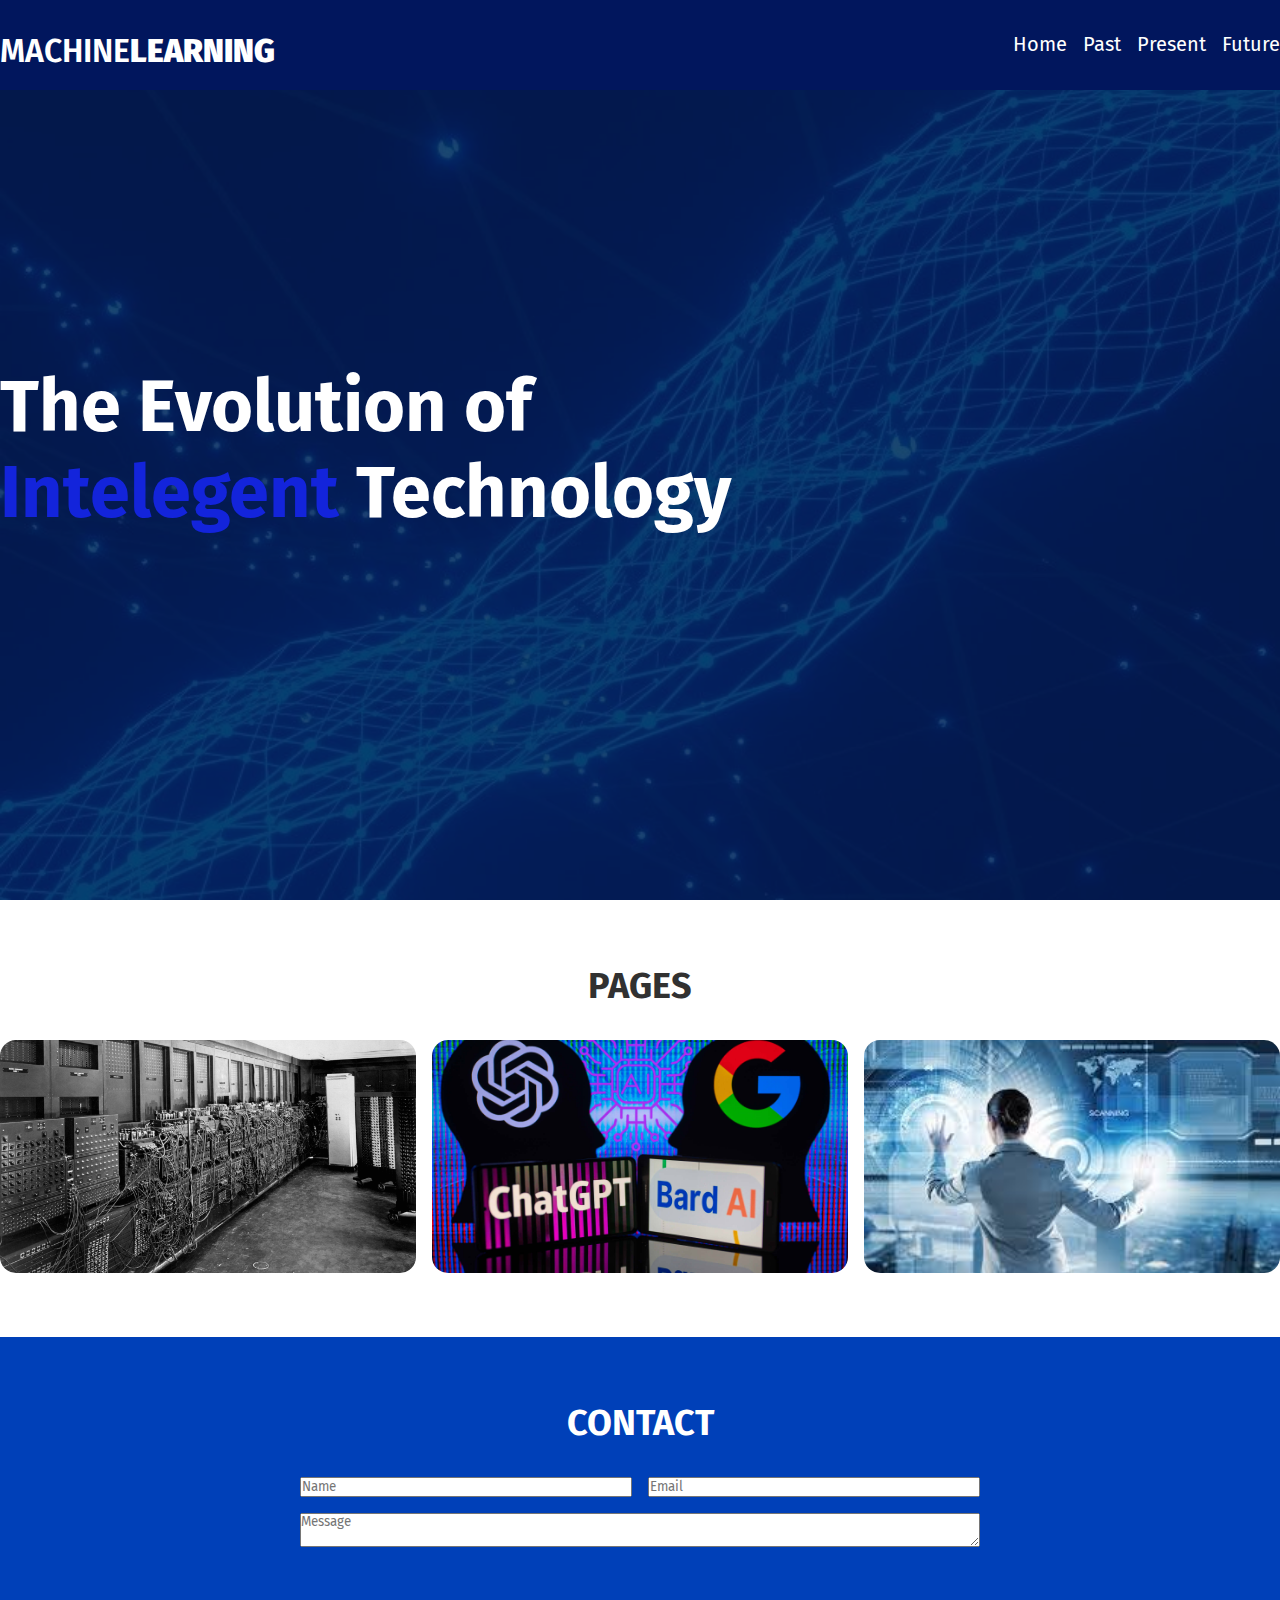
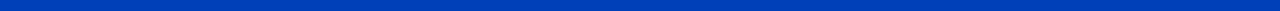
==== index.html @ e13e160f "testing this out" ====
<!DOCTYPE html>
<html lang="en">
<head>
    <meta charset="UTF-8">
    <meta name="viewport" content="width=device-width, initial-scale=1.0">
    <title>Machine Learning</title>

    <link rel="preconnect" href="https://fonts.googleapis.com">
    <link rel="preconnect" href="https://fonts.gstatic.com" crossorigin>
    <link href="https://fonts.googleapis.com/css2?family=Fira+Sans:ital,wght@0,400;0,600;0,700;0,900;1,400;1,600;1,700&display=swap" rel="stylesheet">

    <link rel="stylesheet" href="./Assets/css/main.css" >
    <link rel="icon" type="image/x-icon" href="/images/MLlogo.png">
</head>
<body>

 
   
    </div>

    <header>
        <div class="container">
            <h2><span>MACHINE</span>LEARNING</h2>
            <nav>
               
                    <a href="index.html">Home</a>
                    <a href="test.html">Past</a>
                    <a href="#">Present</a>
                    <a href="#">Future</a>
                
            </nav>
        </div>
    </header>

    <main>
        <section class="banner">
            <div class="container">

                
                <h1>
                    The Evolution of <br class="hide-mob" />
                    <span>Intelegent</span> Technology
                
                </h1>
                
                
            </div>
        </section>

  
    


        <section class="projects" id="projects">
            <div class="container">
                <h2>Pages</h2>

                    <div class="projects-grid">

                        <div class="project">
                            <div class="content">
                                <h3>Past</h3>
                                <p>Lorem, ipsum dolor sit amet consectetur adipisicing elit. Qui nulla consequuntur itaque labore facilis fugit neque fugiat fuga veritatis odit.</p>
                                <a href="test.html" class="button">Learn more</a>
                            </div>
                        </div>

                        <div class="project">
                            <div class="content">
                                <h3>Present</h3>
                                <p>Lorem, ipsum dolor sit amet consectetur adipisicing elit. Qui nulla consequuntur itaque labore facilis fugit neque fugiat fuga veritatis odit.</p>
                                <a href="#" class="button">Learn more</a>
                            </div>
                        </div>
            
                       

                        <div class="project">
                            <div class="content">
                                <h3>Future</h3>
                                <p>Lorem, ipsum dolor sit amet consectetur adipisicing elit. Qui nulla consequuntur itaque labore facilis fugit neque fugiat fuga veritatis odit.</p>
                                <a href="#" class="button">Learn more</a>
                            </div>
                        </div>

                    </div>
                
            </div>
        </section>

        <section class="contact" id="contact">
            <div class="container">
                <h2>Contact</h2>

                <form>
                    <div class="form-grid">
                        
                            <input type="text" name="name" id="name" placeholder="Name" class="from-element">
                            <input type="email" name="email" id="email" placeholder="Email" class="from-element">
                            <textarea name="message" id="message" placeholder="Message" class="form-area"></textarea>
                        
                    </div>
                </form>
            </div>
        </section>

    </main>
    
</body>
</html>
---- Assets/css/main.css ----
*{margin:0;padding:0;box-sizing:boarder-box;font-family:"Fira Sans",sans-serif}body{background-color:#fff}.container{width:100%;max-width:1600px;margin:0 auto;padding-left:128;padding-right:128;width:100%}section h2{text-align:center;margin-bottom:32px;text-transform:uppercase;color:#313131;font-size:36px}.button{display:inline-block;color:#fff;background-color:#0064cf;padding:12px 16px;border-radius:8px;text-decoration:none;text-transform:uppercase;font-weight:700}header{color:#fff;position:fixed;top:0;left:0;right:0;z-index:99;background-color:#01165d}header .container{padding-top:32px;padding-bottom:20px;display:flex;justify-content:space-between;max-width:1600px;margin:0 auto;padding-left:128;padding-right:128}header .container h2{color:inherit;text-transform:uppercase;font-size:32px;font-weight:900}header .container h2 span{font-weight:600}header .container nav{display:grid;grid-gap:16px;grid-template-columns:repeat(4, auto)}header .container nav a{color:inherit;font-size:20px;text-decoration:none}main section.banner{min-height:100vh;display:flex;align-items:center;background-image:url("/images/machineLearningHomepage.webp");background-position:top left;background-size:cover}main section.banner:after{content:"";display:block;position:absolute;top:0;left:0;right:0;bottom:0;z-index:0;background-color:#041c4d;opacity:.8}main section.banner .container{position:relative;z-index:1}main section.banner .container h1{font-size:72px;color:#fff}main section.banner .container h1 span{color:#1324db}main section.banner .container h3{font-size:36px;font-weight:400;margin-bottom:32px;color:#fff}main .projects{padding-top:64px;padding-bottom:64px}main .projects .projects-grid{display:grid;grid-template-columns:repeat(3, 1fr);grid-gap:16px}main .projects .projects-grid .project{background-image:url("/images/eniac.png");border-radius:16px;overflow:hidden;background-size:cover;background-position:center}main .projects .projects-grid .project:nth-child(2){background-image:url("/images/presentML.jpeg")}main .projects .projects-grid .project:nth-child(3){background-image:url("/images/futureComputers.jpg")}main .projects .projects-grid .project .content{opacity:0;color:#fff;padding:16px;background-color:rgba(126,0,0,.8);transition:.4s}main .projects .projects-grid .project .content h3{font-size:32px;margin-bottom:16px}main .projects .projects-grid .project .content p{font-size:18px;margin-bottom:16px}main .projects .projects-grid .project:hover .content{opacity:1}main .projects .center{text-align:center}main .contact{background-color:#0040b8}main .contact .container{padding-top:64PX;padding-bottom:64PX}main .contact .container h2{color:#fff}main .contact .container form{display:block;margin:0 auto;max-width:680px}main .contact .container form .form-grid{display:grid;grid-gap:16px;grid-template-columns:repeat(2, 1fr)}main .contact .container form .form-grid .form-area{grid-column:span 2}/*# sourceMappingURL=main.css.map */
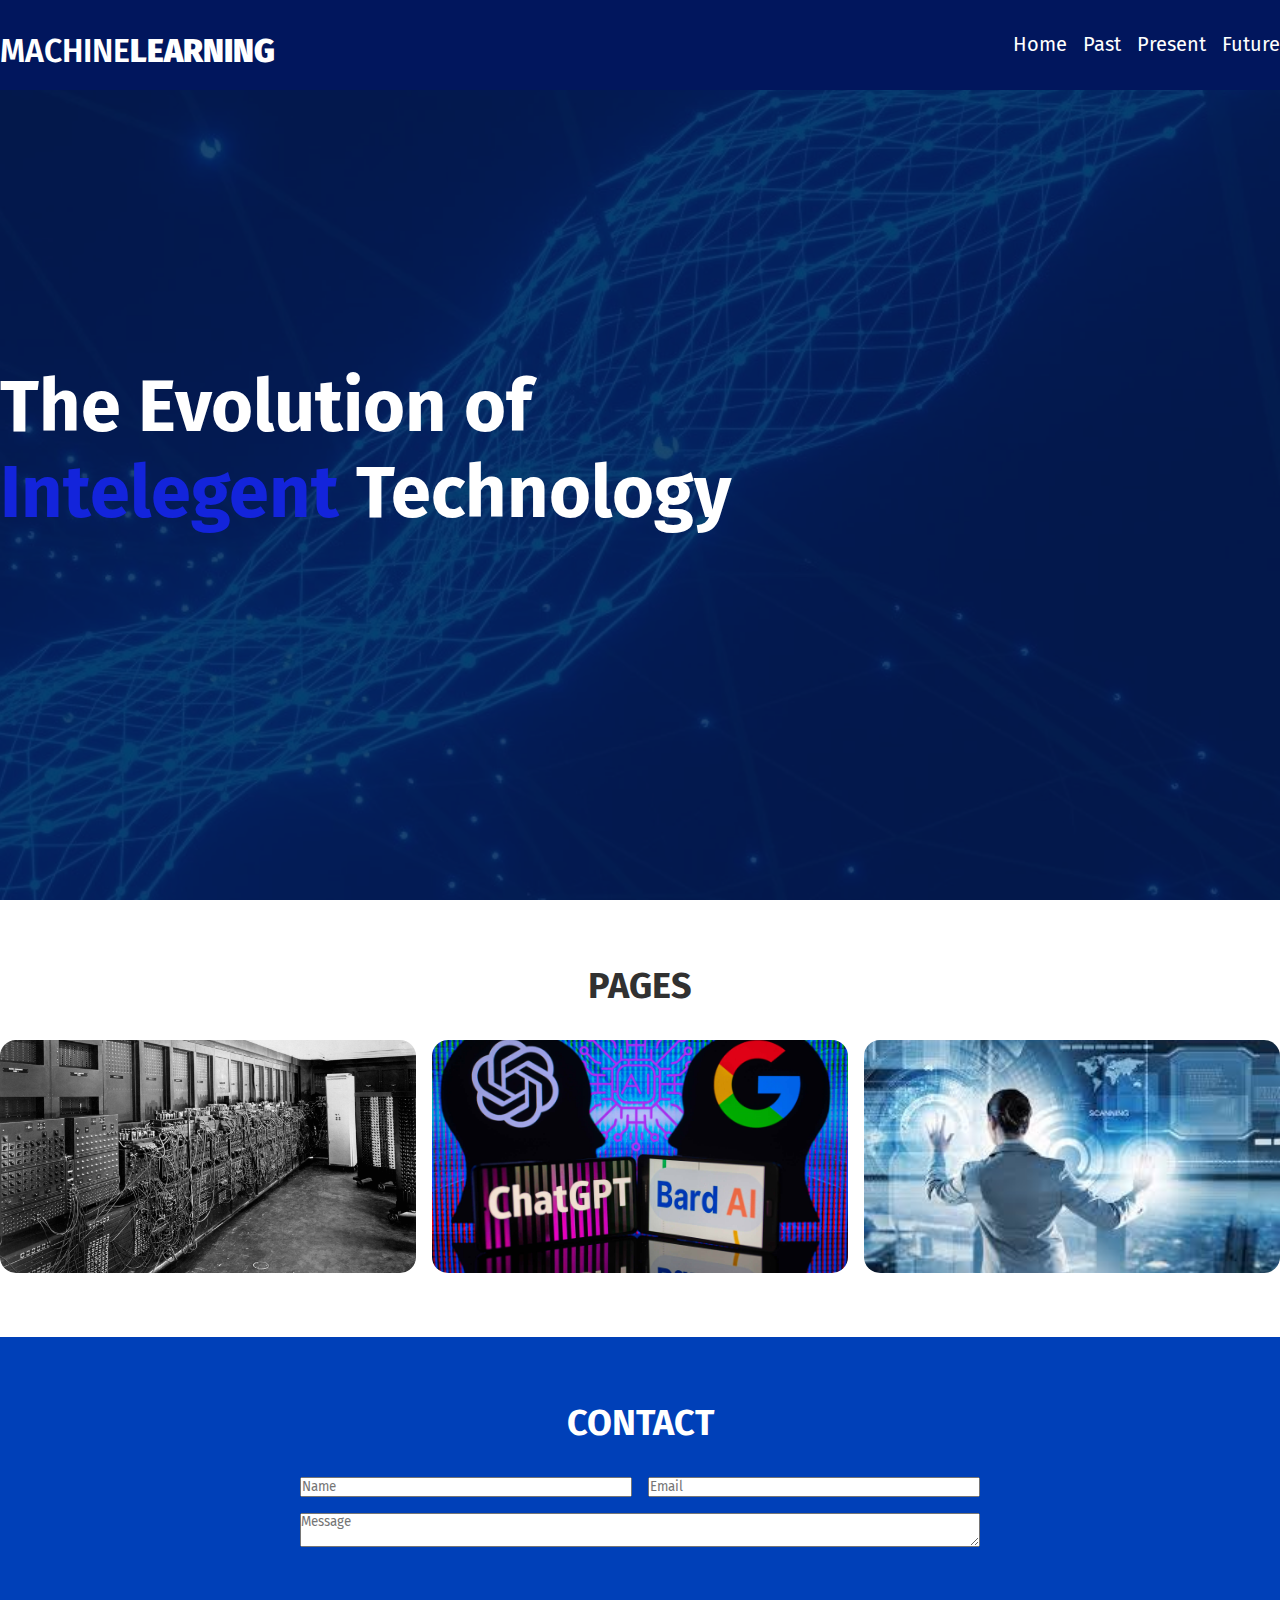
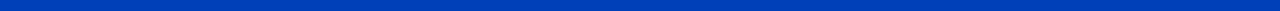
==== commit be21492a: "banner and footer have been added" ====
--- a/index.html
+++ b/index.html
@@ -73,7 +73,7 @@
                             </div>
                         </div>
             
-                       
+                    
 
                         <div class="project">
                             <div class="content">
--- a/Assets/css/main.css
+++ b/Assets/css/main.css
@@ -1 +1 @@
-*{margin:0;padding:0;box-sizing:boarder-box;font-family:"Fira Sans",sans-serif}body{background-color:#fff}.container{width:100%;max-width:1600px;margin:0 auto;padding-left:128;padding-right:128;width:100%}section h2{text-align:center;margin-bottom:32px;text-transform:uppercase;color:#313131;font-size:36px}.button{display:inline-block;color:#fff;background-color:#0064cf;padding:12px 16px;border-radius:8px;text-decoration:none;text-transform:uppercase;font-weight:700}header{color:#fff;position:fixed;top:0;left:0;right:0;z-index:99;background-color:#01165d}header .container{padding-top:32px;padding-bottom:20px;display:flex;justify-content:space-between;max-width:1600px;margin:0 auto;padding-left:128;padding-right:128}header .container h2{color:inherit;text-transform:uppercase;font-size:32px;font-weight:900}header .container h2 span{font-weight:600}header .container nav{display:grid;grid-gap:16px;grid-template-columns:repeat(4, auto)}header .container nav a{color:inherit;font-size:20px;text-decoration:none}main section.banner{min-height:100vh;display:flex;align-items:center;background-image:url("/images/machineLearningHomepage.webp");background-position:top left;background-size:cover}main section.banner:after{content:"";display:block;position:absolute;top:0;left:0;right:0;bottom:0;z-index:0;background-color:#041c4d;opacity:.8}main section.banner .container{position:relative;z-index:1}main section.banner .container h1{font-size:72px;color:#fff}main section.banner .container h1 span{color:#1324db}main section.banner .container h3{font-size:36px;font-weight:400;margin-bottom:32px;color:#fff}main .projects{padding-top:64px;padding-bottom:64px}main .projects .projects-grid{display:grid;grid-template-columns:repeat(3, 1fr);grid-gap:16px}main .projects .projects-grid .project{background-image:url("/images/eniac.png");border-radius:16px;overflow:hidden;background-size:cover;background-position:center}main .projects .projects-grid .project:nth-child(2){background-image:url("/images/presentML.jpeg")}main .projects .projects-grid .project:nth-child(3){background-image:url("/images/futureComputers.jpg")}main .projects .projects-grid .project .content{opacity:0;color:#fff;padding:16px;background-color:rgba(126,0,0,.8);transition:.4s}main .projects .projects-grid .project .content h3{font-size:32px;margin-bottom:16px}main .projects .projects-grid .project .content p{font-size:18px;margin-bottom:16px}main .projects .projects-grid .project:hover .content{opacity:1}main .projects .center{text-align:center}main .contact{background-color:#0040b8}main .contact .container{padding-top:64PX;padding-bottom:64PX}main .contact .container h2{color:#fff}main .contact .container form{display:block;margin:0 auto;max-width:680px}main .contact .container form .form-grid{display:grid;grid-gap:16px;grid-template-columns:repeat(2, 1fr)}main .contact .container form .form-grid .form-area{grid-column:span 2}/*# sourceMappingURL=main.css.map */+*{margin:0;padding:0;box-sizing:boarder-box;font-family:"Fira Sans",sans-serif}body{background-color:#fff}.container{width:100%;max-width:1600px;margin:0 auto;padding-left:128;padding-right:128;width:100%}section h2{text-align:center;margin-bottom:32px;text-transform:uppercase;color:#313131;font-size:36px}.button{display:inline-block;color:#fff;background-color:#0064cf;padding:12px 16px;border-radius:8px;text-decoration:none;text-transform:uppercase;font-weight:700}header{color:#fff;position:fixed;top:0;left:0;right:0;z-index:99;background-color:#01165d}header .container{padding-top:32px;padding-bottom:20px;display:flex;justify-content:space-between;max-width:1600px;margin:0 auto;padding-left:128;padding-right:128}header .container h2{color:inherit;text-transform:uppercase;font-size:32px;font-weight:900}header .container h2 span{font-weight:600}header .container nav{display:grid;grid-gap:16px;grid-template-columns:repeat(4, auto)}header .container nav a{color:inherit;font-size:20px;text-decoration:none}main section.banner{min-height:100vh;display:flex;align-items:center;background-image:url("/images/machineLearningHomepage.webp");background-position:top right;background-size:cover}main section.banner:after{content:"";display:block;position:absolute;top:0;left:0;right:0;bottom:0;z-index:0;background-color:#041c4d;opacity:.8}main section.banner .container{position:relative;z-index:1}main section.banner .container h1{font-size:72px;color:#fff}main section.banner .container h1 span{color:#1324db}main section.banner .container h3{font-size:36px;font-weight:400;margin-bottom:32px;color:#fff}main .projects{padding-top:64px;padding-bottom:64px}main .projects .projects-grid{display:grid;grid-template-columns:repeat(3, 1fr);grid-gap:16px}main .projects .projects-grid .project{background-image:url("/images/eniac.png");border-radius:16px;overflow:hidden;background-size:cover;background-position:center}main .projects .projects-grid .project:nth-child(2){background-image:url("/images/presentML.jpeg")}main .projects .projects-grid .project:nth-child(3){background-image:url("/images/futureComputers.jpg")}main .projects .projects-grid .project .content{opacity:0;color:#fff;padding:16px;background-color:rgba(126,0,0,.8);transition:.4s}main .projects .projects-grid .project .content h3{font-size:32px;margin-bottom:16px}main .projects .projects-grid .project .content p{font-size:18px;margin-bottom:16px}main .projects .projects-grid .project:hover .content{opacity:1}main .projects .center{text-align:center}main .contact{background-color:#0040b8}main .contact .container{padding-top:64PX;padding-bottom:64PX}main .contact .container h2{color:#fff}main .contact .container form{display:block;margin:0 auto;max-width:680px}main .contact .container form .form-grid{display:grid;grid-gap:16px;grid-template-columns:repeat(2, 1fr)}main .contact .container form .form-grid .form-area{grid-column:span 2}/*# sourceMappingURL=main.css.map */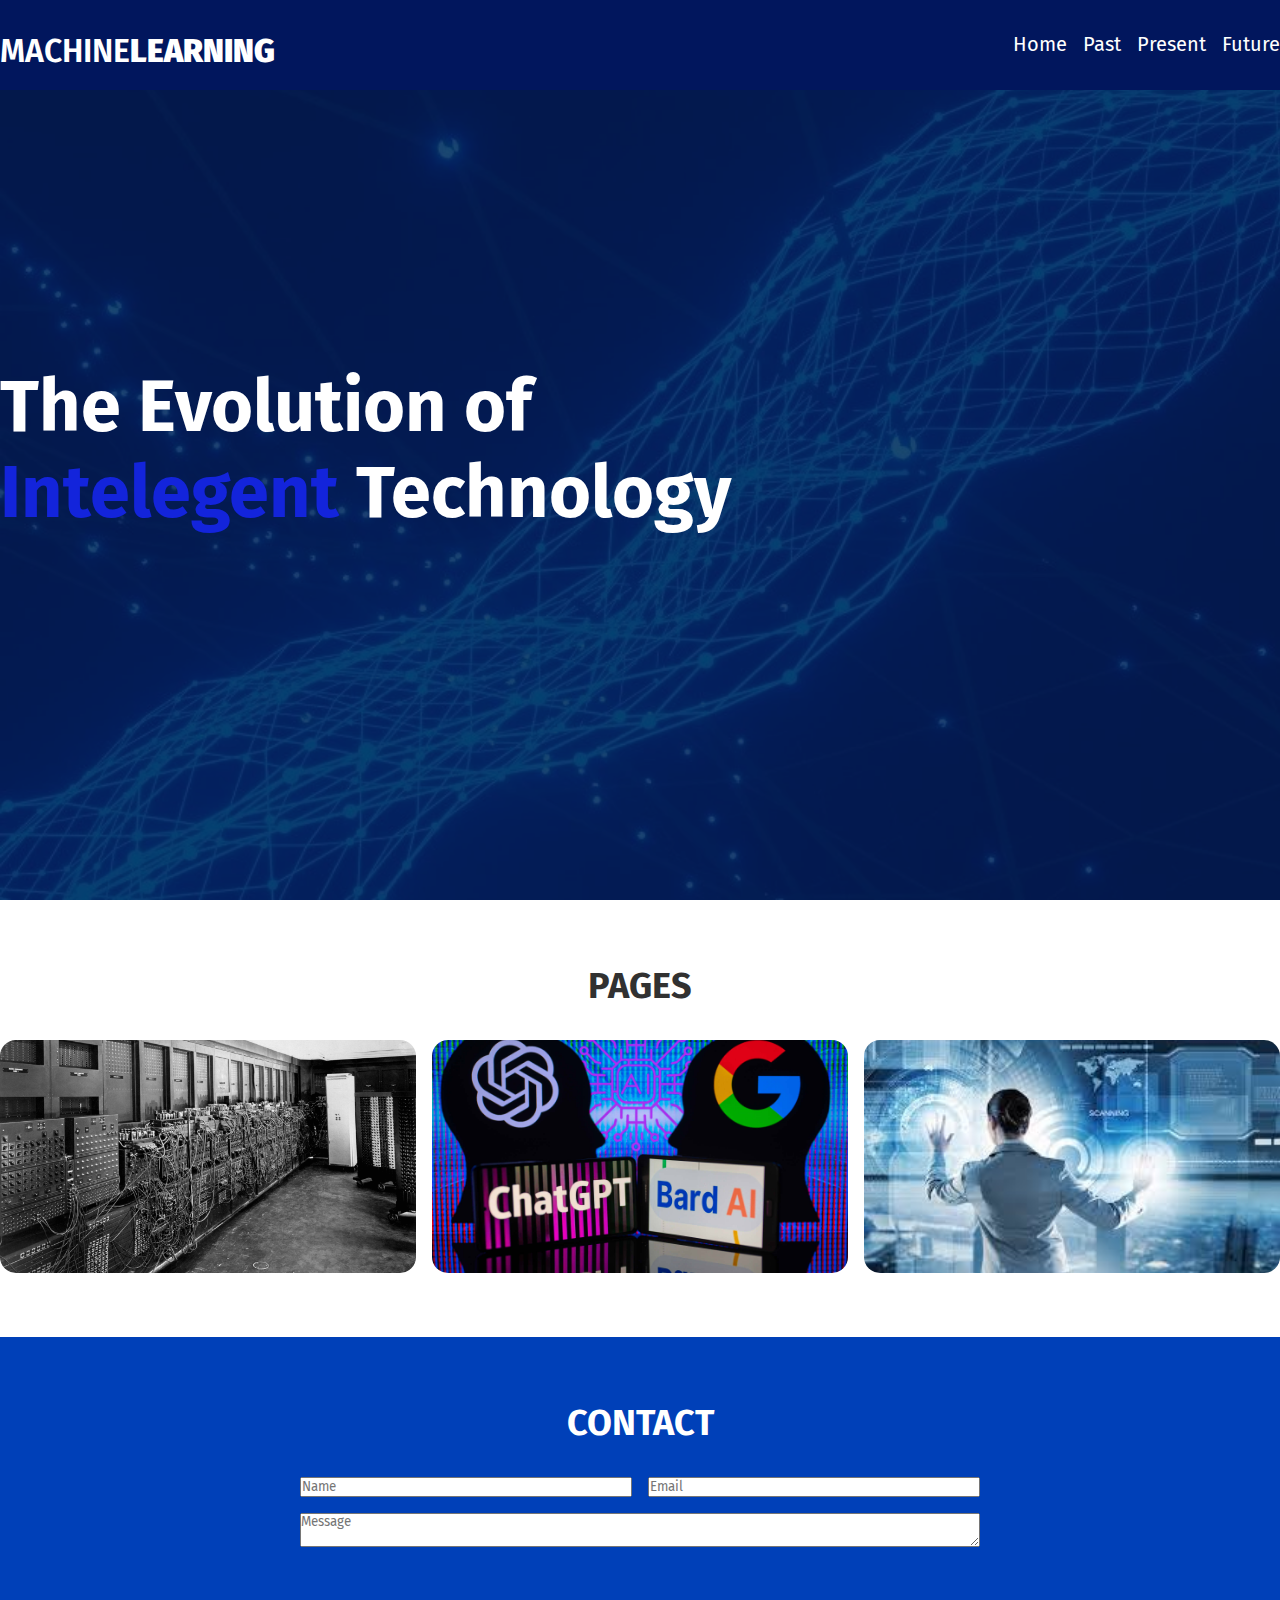
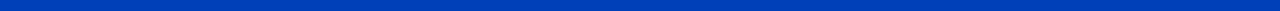
==== commit 91bc763d: "fixed images not showing on other systems" ====
--- a/index.html
+++ b/index.html
@@ -1,5 +1,6 @@
 <!DOCTYPE html>
 <html lang="en">
+
 <head>
     <meta charset="UTF-8">
     <meta name="viewport" content="width=device-width, initial-scale=1.0">
@@ -7,27 +8,30 @@
 
     <link rel="preconnect" href="https://fonts.googleapis.com">
     <link rel="preconnect" href="https://fonts.gstatic.com" crossorigin>
-    <link href="https://fonts.googleapis.com/css2?family=Fira+Sans:ital,wght@0,400;0,600;0,700;0,900;1,400;1,600;1,700&display=swap" rel="stylesheet">
+    <link
+        href="https://fonts.googleapis.com/css2?family=Fira+Sans:ital,wght@0,400;0,600;0,700;0,900;1,400;1,600;1,700&display=swap"
+        rel="stylesheet">
 
-    <link rel="stylesheet" href="./Assets/css/main.css" >
-    <link rel="icon" type="image/x-icon" href="/images/MLlogo.png">
+    <link rel="stylesheet" href="./Assets/css/main.css">
+    <link rel="icon" type="image/x-icon" href="images/MLlogo.png">
 </head>
+
 <body>
 
- 
+
+
    
-    </div>
 
     <header>
         <div class="container">
             <h2><span>MACHINE</span>LEARNING</h2>
             <nav>
-               
-                    <a href="index.html">Home</a>
-                    <a href="test.html">Past</a>
-                    <a href="#">Present</a>
-                    <a href="#">Future</a>
-                
+
+                <a href="index.html">Home</a>
+                <a href="past.html">Past</a>
+                <a href="present.html">Present</a>
+                <a href="future.html">Future</a>
+
             </nav>
         </div>
     </header>
@@ -36,55 +40,58 @@
         <section class="banner">
             <div class="container">
 
-                
+
                 <h1>
                     The Evolution of <br class="hide-mob" />
                     <span>Intelegent</span> Technology
-                
+
                 </h1>
-                
-                
+
+
             </div>
         </section>
 
-  
-    
+
+
 
 
         <section class="projects" id="projects">
             <div class="container">
                 <h2>Pages</h2>
 
-                    <div class="projects-grid">
+                <div class="projects-grid">
 
-                        <div class="project">
-                            <div class="content">
-                                <h3>Past</h3>
-                                <p>Lorem, ipsum dolor sit amet consectetur adipisicing elit. Qui nulla consequuntur itaque labore facilis fugit neque fugiat fuga veritatis odit.</p>
-                                <a href="test.html" class="button">Learn more</a>
-                            </div>
+                    <div class="project">
+                        <div class="content">
+                            <h3>Past</h3>
+                            <p>Lorem, ipsum dolor sit amet consectetur adipisicing elit. Qui nulla consequuntur itaque
+                                labore facilis fugit neque fugiat fuga veritatis odit.</p>
+                            <a href="past.html" class="button">Learn more</a>
                         </div>
+                    </div>
 
-                        <div class="project">
-                            <div class="content">
-                                <h3>Present</h3>
-                                <p>Lorem, ipsum dolor sit amet consectetur adipisicing elit. Qui nulla consequuntur itaque labore facilis fugit neque fugiat fuga veritatis odit.</p>
-                                <a href="#" class="button">Learn more</a>
-                            </div>
+                    <div class="project">
+                        <div class="content">
+                            <h3>Present</h3>
+                            <p>Lorem, ipsum dolor sit amet consectetur adipisicing elit. Qui nulla consequuntur itaque
+                                labore facilis fugit neque fugiat fuga veritatis odit.</p>
+                            <a href="present.html" class="button">Learn more</a>
                         </div>
-            
-                    
+                    </div>
 
-                        <div class="project">
-                            <div class="content">
-                                <h3>Future</h3>
-                                <p>Lorem, ipsum dolor sit amet consectetur adipisicing elit. Qui nulla consequuntur itaque labore facilis fugit neque fugiat fuga veritatis odit.</p>
-                                <a href="#" class="button">Learn more</a>
-                            </div>
+
+
+                    <div class="project">
+                        <div class="content">
+                            <h3>Future</h3>
+                            <p>Lorem, ipsum dolor sit amet consectetur adipisicing elit. Qui nulla consequuntur itaque
+                                labore facilis fugit neque fugiat fuga veritatis odit.</p>
+                            <a href="future.html" class="button">Learn more</a>
                         </div>
+                    </div>
 
-                    </div>
-                
+                </div>
+
             </div>
         </section>
 
@@ -94,17 +101,18 @@
 
                 <form>
                     <div class="form-grid">
-                        
-                            <input type="text" name="name" id="name" placeholder="Name" class="from-element">
-                            <input type="email" name="email" id="email" placeholder="Email" class="from-element">
-                            <textarea name="message" id="message" placeholder="Message" class="form-area"></textarea>
-                        
+
+                        <input type="text" name="name" id="name" placeholder="Name" class="from-element">
+                        <input type="email" name="email" id="email" placeholder="Email" class="from-element">
+                        <textarea name="message" id="message" placeholder="Message" class="form-area"></textarea>
+
                     </div>
                 </form>
             </div>
         </section>
 
     </main>
-    
+
 </body>
+
 </html>--- a/Assets/css/main.css
+++ b/Assets/css/main.css
@@ -1 +1 @@
-*{margin:0;padding:0;box-sizing:boarder-box;font-family:"Fira Sans",sans-serif}body{background-color:#fff}.container{width:100%;max-width:1600px;margin:0 auto;padding-left:128;padding-right:128;width:100%}section h2{text-align:center;margin-bottom:32px;text-transform:uppercase;color:#313131;font-size:36px}.button{display:inline-block;color:#fff;background-color:#0064cf;padding:12px 16px;border-radius:8px;text-decoration:none;text-transform:uppercase;font-weight:700}header{color:#fff;position:fixed;top:0;left:0;right:0;z-index:99;background-color:#01165d}header .container{padding-top:32px;padding-bottom:20px;display:flex;justify-content:space-between;max-width:1600px;margin:0 auto;padding-left:128;padding-right:128}header .container h2{color:inherit;text-transform:uppercase;font-size:32px;font-weight:900}header .container h2 span{font-weight:600}header .container nav{display:grid;grid-gap:16px;grid-template-columns:repeat(4, auto)}header .container nav a{color:inherit;font-size:20px;text-decoration:none}main section.banner{min-height:100vh;display:flex;align-items:center;background-image:url("/images/machineLearningHomepage.webp");background-position:top right;background-size:cover}main section.banner:after{content:"";display:block;position:absolute;top:0;left:0;right:0;bottom:0;z-index:0;background-color:#041c4d;opacity:.8}main section.banner .container{position:relative;z-index:1}main section.banner .container h1{font-size:72px;color:#fff}main section.banner .container h1 span{color:#1324db}main section.banner .container h3{font-size:36px;font-weight:400;margin-bottom:32px;color:#fff}main .projects{padding-top:64px;padding-bottom:64px}main .projects .projects-grid{display:grid;grid-template-columns:repeat(3, 1fr);grid-gap:16px}main .projects .projects-grid .project{background-image:url("/images/eniac.png");border-radius:16px;overflow:hidden;background-size:cover;background-position:center}main .projects .projects-grid .project:nth-child(2){background-image:url("/images/presentML.jpeg")}main .projects .projects-grid .project:nth-child(3){background-image:url("/images/futureComputers.jpg")}main .projects .projects-grid .project .content{opacity:0;color:#fff;padding:16px;background-color:rgba(126,0,0,.8);transition:.4s}main .projects .projects-grid .project .content h3{font-size:32px;margin-bottom:16px}main .projects .projects-grid .project .content p{font-size:18px;margin-bottom:16px}main .projects .projects-grid .project:hover .content{opacity:1}main .projects .center{text-align:center}main .contact{background-color:#0040b8}main .contact .container{padding-top:64PX;padding-bottom:64PX}main .contact .container h2{color:#fff}main .contact .container form{display:block;margin:0 auto;max-width:680px}main .contact .container form .form-grid{display:grid;grid-gap:16px;grid-template-columns:repeat(2, 1fr)}main .contact .container form .form-grid .form-area{grid-column:span 2}/*# sourceMappingURL=main.css.map */+*{margin:0;padding:0;box-sizing:boarder-box;font-family:"Fira Sans",sans-serif}body{background-color:#fff}.container{width:100%;max-width:1600px;margin:0 auto;padding-left:128;padding-right:128;width:100%}section h2{text-align:center;margin-bottom:32px;text-transform:uppercase;color:#313131;font-size:36px}.button{display:inline-block;color:#fff;background-color:#0064cf;padding:12px 16px;border-radius:8px;text-decoration:none;text-transform:uppercase;font-weight:700}header{color:#fff;position:fixed;top:0;left:0;right:0;z-index:99;background-color:#01165d}header .container{padding-top:32px;padding-bottom:20px;display:flex;justify-content:space-between;max-width:1600px;margin:0 auto;padding-left:128;padding-right:128}header .container h2{color:inherit;text-transform:uppercase;font-size:32px;font-weight:900}header .container h2 span{font-weight:600}header .container nav{display:grid;grid-gap:16px;grid-template-columns:repeat(4, auto)}header .container nav a{color:inherit;font-size:20px;text-decoration:none}main section.banner{min-height:100vh;display:flex;align-items:center;background-image:url("../../images/machineLearningHomepage.webp");background-position:top left;background-size:cover}main section.banner:after{content:"";display:block;position:absolute;top:0;left:0;right:0;bottom:0;z-index:0;background-color:#041c4d;opacity:.8}main section.banner .container{position:relative;z-index:1}main section.banner .container h1{font-size:72px;color:#fff}main section.banner .container h1 span{color:#1324db}main section.banner .container h3{font-size:36px;font-weight:400;margin-bottom:32px;color:#fff}main .projects{padding-top:64px;padding-bottom:64px}main .projects .projects-grid{display:grid;grid-template-columns:repeat(3, 1fr);grid-gap:16px}main .projects .projects-grid .project{background-image:url("../../images/eniac.png");border-radius:16px;overflow:hidden;background-size:cover;background-position:center}main .projects .projects-grid .project:nth-child(2){background-image:url("../../images/presentML.jpeg")}main .projects .projects-grid .project:nth-child(3){background-image:url("../../images/futureComputers.jpg")}main .projects .projects-grid .project .content{opacity:0;color:#fff;padding:16px;background-color:rgba(126,0,0,.8);transition:.4s}main .projects .projects-grid .project .content h3{font-size:32px;margin-bottom:16px}main .projects .projects-grid .project .content p{font-size:18px;margin-bottom:16px}main .projects .projects-grid .project:hover .content{opacity:1}main .projects .center{text-align:center}main .contact{background-color:#0040b8}main .contact .container{padding-top:64PX;padding-bottom:64PX}main .contact .container h2{color:#fff}main .contact .container form{display:block;margin:0 auto;max-width:680px}main .contact .container form .form-grid{display:grid;grid-gap:16px;grid-template-columns:repeat(2, 1fr)}main .contact .container form .form-grid .form-area{grid-column:span 2}/*# sourceMappingURL=main.css.map */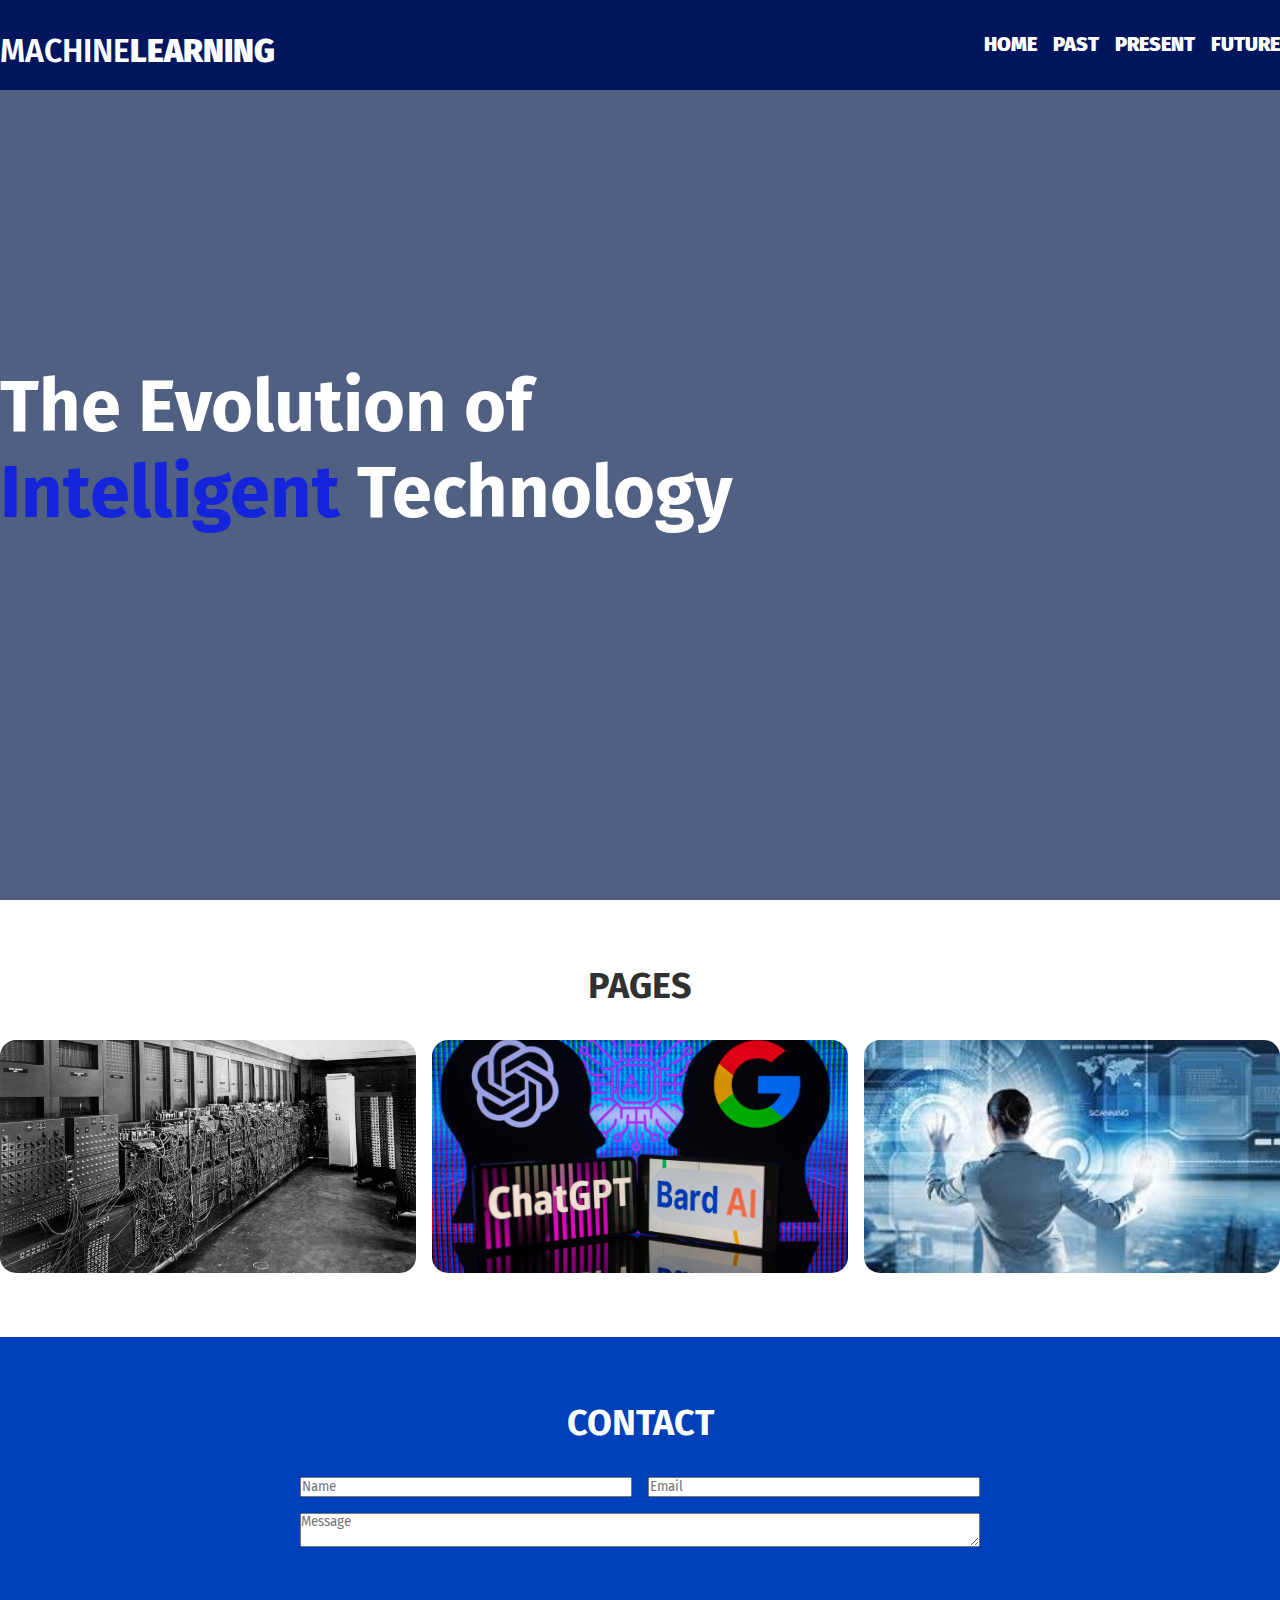
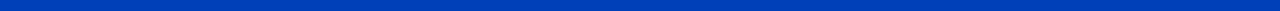
==== commit b65d49de: "made thle logo take you home" ====
--- a/index.html
+++ b/index.html
@@ -24,7 +24,7 @@
 
     <header>
         <div class="container">
-            <h2><span>MACHINE</span>LEARNING</h2>
+            <a href="index.html"><span>MACHINE</span>LEARNING</a>
             <nav>
 
                 <a href="index.html">Home</a>
@@ -43,7 +43,7 @@
 
                 <h1>
                     The Evolution of <br class="hide-mob" />
-                    <span>Intelegent</span> Technology
+                    <span>Intelligent</span> Technology
 
                 </h1>
 
--- a/Assets/css/main.css
+++ b/Assets/css/main.css
@@ -1 +1 @@
-*{margin:0;padding:0;box-sizing:boarder-box;font-family:"Fira Sans",sans-serif}body{background-color:#fff}.container{width:100%;max-width:1600px;margin:0 auto;padding-left:128;padding-right:128;width:100%}section h2{text-align:center;margin-bottom:32px;text-transform:uppercase;color:#313131;font-size:36px}.button{display:inline-block;color:#fff;background-color:#0064cf;padding:12px 16px;border-radius:8px;text-decoration:none;text-transform:uppercase;font-weight:700}header{color:#fff;position:fixed;top:0;left:0;right:0;z-index:99;background-color:#01165d}header .container{padding-top:32px;padding-bottom:20px;display:flex;justify-content:space-between;max-width:1600px;margin:0 auto;padding-left:128;padding-right:128}header .container h2{color:inherit;text-transform:uppercase;font-size:32px;font-weight:900}header .container h2 span{font-weight:600}header .container nav{display:grid;grid-gap:16px;grid-template-columns:repeat(4, auto)}header .container nav a{color:inherit;font-size:20px;text-decoration:none}main section.banner{min-height:100vh;display:flex;align-items:center;background-image:url("../../images/machineLearningHomepage.webp");background-position:top left;background-size:cover}main section.banner:after{content:"";display:block;position:absolute;top:0;left:0;right:0;bottom:0;z-index:0;background-color:#041c4d;opacity:.8}main section.banner .container{position:relative;z-index:1}main section.banner .container h1{font-size:72px;color:#fff}main section.banner .container h1 span{color:#1324db}main section.banner .container h3{font-size:36px;font-weight:400;margin-bottom:32px;color:#fff}main .projects{padding-top:64px;padding-bottom:64px}main .projects .projects-grid{display:grid;grid-template-columns:repeat(3, 1fr);grid-gap:16px}main .projects .projects-grid .project{background-image:url("../../images/eniac.png");border-radius:16px;overflow:hidden;background-size:cover;background-position:center}main .projects .projects-grid .project:nth-child(2){background-image:url("../../images/presentML.jpeg")}main .projects .projects-grid .project:nth-child(3){background-image:url("../../images/futureComputers.jpg")}main .projects .projects-grid .project .content{opacity:0;color:#fff;padding:16px;background-color:rgba(126,0,0,.8);transition:.4s}main .projects .projects-grid .project .content h3{font-size:32px;margin-bottom:16px}main .projects .projects-grid .project .content p{font-size:18px;margin-bottom:16px}main .projects .projects-grid .project:hover .content{opacity:1}main .projects .center{text-align:center}main .contact{background-color:#0040b8}main .contact .container{padding-top:64PX;padding-bottom:64PX}main .contact .container h2{color:#fff}main .contact .container form{display:block;margin:0 auto;max-width:680px}main .contact .container form .form-grid{display:grid;grid-gap:16px;grid-template-columns:repeat(2, 1fr)}main .contact .container form .form-grid .form-area{grid-column:span 2}/*# sourceMappingURL=main.css.map */+*{margin:0;padding:0;box-sizing:boarder-box;font-family:"Fira Sans",sans-serif}body{background-color:#fff}.container{width:100%;max-width:1600px;margin:0 auto;padding-left:128;padding-right:128;width:100%}section h2{text-align:center;margin-bottom:32px;text-transform:uppercase;color:#313131;font-size:36px}.button{display:inline-block;color:#fff;background-color:#0064cf;padding:12px 16px;border-radius:8px;text-decoration:none;text-transform:uppercase;font-weight:700}header{color:#fff;position:fixed;top:0;left:0;right:0;z-index:99;background-color:#01165d}header .container{padding-top:32px;padding-bottom:20px;display:flex;justify-content:space-between;max-width:1600px;margin:0 auto;padding-left:128;padding-right:128}header .container a{color:inherit;text-transform:uppercase;font-size:32px;font-weight:900;text-decoration:none}header .container a span{font-weight:600}header .container nav{display:grid;grid-gap:16px;grid-template-columns:repeat(4, auto)}header .container nav a{color:inherit;font-size:20px;text-decoration:none}main section.banner{min-height:100vh;display:flex;align-items:center;background-image:url("../../images/test.gif");background-position:top left;background-size:cover}main section.banner:after{content:"";display:block;position:absolute;top:0;left:0;right:0;bottom:0;z-index:0;background-color:#041c4d;opacity:.7}main section.banner .container{position:relative;z-index:1}main section.banner .container h1{font-size:72px;color:#fff}main section.banner .container h1 span{color:#1324db}main section.banner .container h3{font-size:36px;font-weight:400;margin-bottom:32px;color:#fff}main .projects{padding-top:64px;padding-bottom:64px}main .projects .projects-grid{display:grid;grid-template-columns:repeat(3, 1fr);grid-gap:16px}main .projects .projects-grid .project{background-image:url("../../images/eniac.png");border-radius:16px;overflow:hidden;background-size:cover;background-position:center}main .projects .projects-grid .project:nth-child(2){background-image:url("../../images/presentML.jpeg")}main .projects .projects-grid .project:nth-child(3){background-image:url("../../images/futureComputers.jpg")}main .projects .projects-grid .project .content{opacity:0;color:#fff;padding:16px;background-color:rgba(126,0,0,.8);transition:.4s}main .projects .projects-grid .project .content h3{font-size:32px;margin-bottom:16px}main .projects .projects-grid .project .content p{font-size:18px;margin-bottom:16px}main .projects .projects-grid .project:hover .content{opacity:1}main .projects .center{text-align:center}main .contact{background-color:#0040b8}main .contact .container{padding-top:64PX;padding-bottom:64PX}main .contact .container h2{color:#fff}main .contact .container form{display:block;margin:0 auto;max-width:680px}main .contact .container form .form-grid{display:grid;grid-gap:16px;grid-template-columns:repeat(2, 1fr)}main .contact .container form .form-grid .form-area{grid-column:span 2}/*# sourceMappingURL=main.css.map */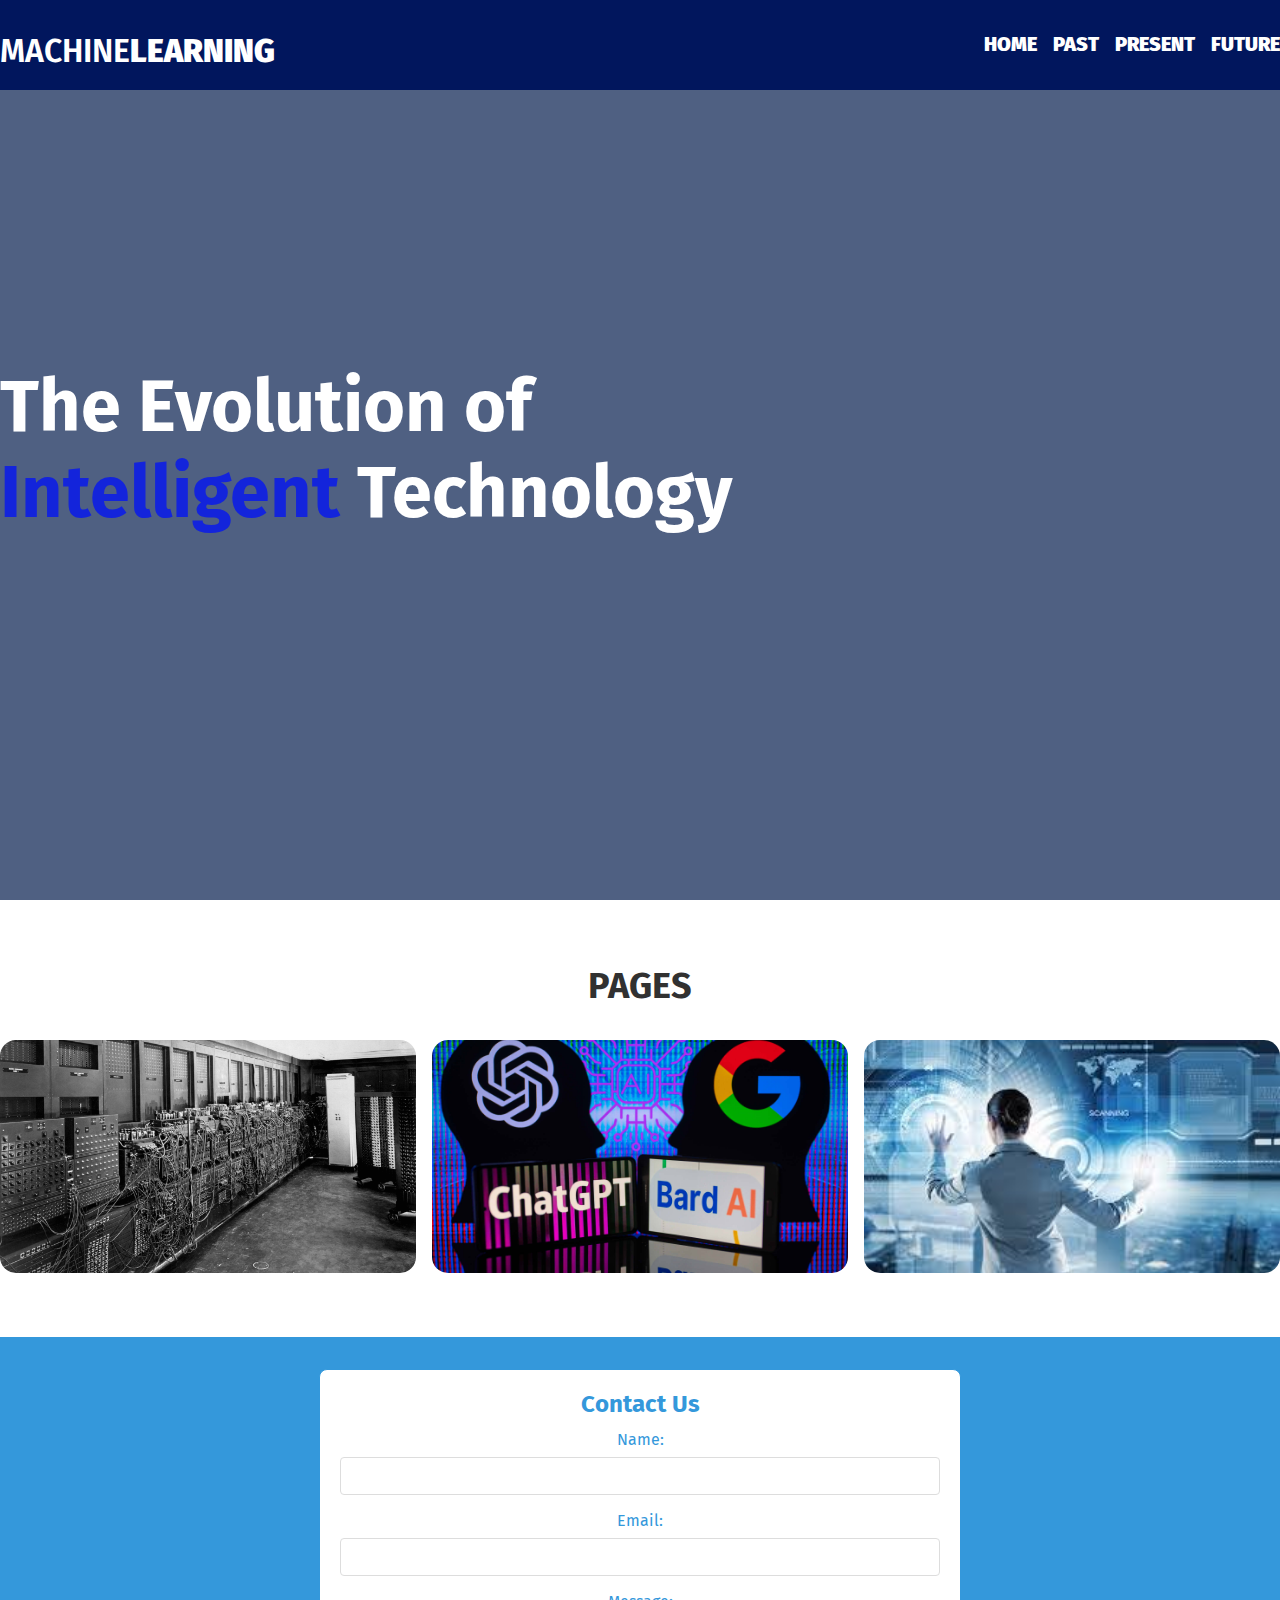
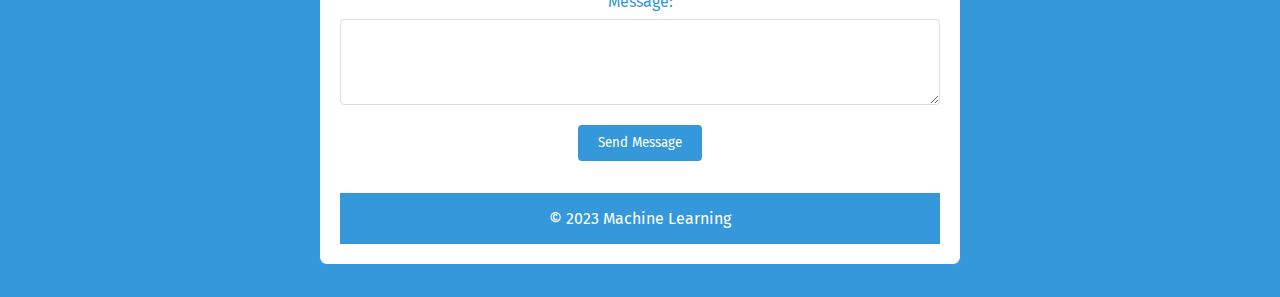
==== commit e80c3396: "hopefuly final version" ====
--- a/index.html
+++ b/index.html
@@ -20,7 +20,7 @@
 
 
 
-   
+
 
     <header>
         <div class="container">
@@ -64,8 +64,8 @@
                     <div class="project">
                         <div class="content">
                             <h3>Past</h3>
-                            <p>Lorem, ipsum dolor sit amet consectetur adipisicing elit. Qui nulla consequuntur itaque
-                                labore facilis fugit neque fugiat fuga veritatis odit.</p>
+                            <p>Delve into ML's history: from early concepts to neural networks, witness its
+                                evolution—pioneering algorithms paved the way for today's AI landscape.</p>
                             <a href="past.html" class="button">Learn more</a>
                         </div>
                     </div>
@@ -73,8 +73,8 @@
                     <div class="project">
                         <div class="content">
                             <h3>Present</h3>
-                            <p>Lorem, ipsum dolor sit amet consectetur adipisicing elit. Qui nulla consequuntur itaque
-                                labore facilis fugit neque fugiat fuga veritatis odit.</p>
+                            <p>Explore ML's dynamic presence—revolutionizing industries like healthcare, finance, and
+                                entertainment. Dive into deep learning, NLP, reshaping our world.</p>
                             <a href="present.html" class="button">Learn more</a>
                         </div>
                     </div>
@@ -84,8 +84,8 @@
                     <div class="project">
                         <div class="content">
                             <h3>Future</h3>
-                            <p>Lorem, ipsum dolor sit amet consectetur adipisicing elit. Qui nulla consequuntur itaque
-                                labore facilis fugit neque fugiat fuga veritatis odit.</p>
+                            <p>Peer into ML's horizon—envisage AI's omnipresence, personalized experiences, ethical
+                                considerations defining the forthcoming intelligent era.</p>
                             <a href="future.html" class="button">Learn more</a>
                         </div>
                     </div>
@@ -95,19 +95,29 @@
             </div>
         </section>
 
-        <section class="contact" id="contact">
-            <div class="container">
-                <h2>Contact</h2>
-
-                <form>
-                    <div class="form-grid">
-
-                        <input type="text" name="name" id="name" placeholder="Name" class="from-element">
-                        <input type="email" name="email" id="email" placeholder="Email" class="from-element">
-                        <textarea name="message" id="message" placeholder="Message" class="form-area"></textarea>
-
-                    </div>
-                </form>
+        <future>
+            <div class="contact-container" id="contact">
+                <div class="contact-box">
+                    <h2>Contact Us</h2>
+                    <form class="contact-form">
+                        <label for="name">Name:</label>
+                        <input type="text" id="name" name="name" required>
+        
+                        <label for="email">Email:</label>
+                        <input type="email" id="email" name="email" required>
+        
+                        <label for="message">Message:</label>
+                        <textarea id="message" name="message" rows="4" required></textarea>
+        
+                        <button type="submit">Send Message</button>
+                    </form>
+        
+                    <footer>
+                        &copy; 2023 Machine Learning
+                    </footer>
+                </div>
+            </div>
+        </future>
             </div>
         </section>
 
--- a/Assets/css/main.css
+++ b/Assets/css/main.css
@@ -1 +1 @@
-*{margin:0;padding:0;box-sizing:boarder-box;font-family:"Fira Sans",sans-serif}body{background-color:#fff}.container{width:100%;max-width:1600px;margin:0 auto;padding-left:128;padding-right:128;width:100%}section h2{text-align:center;margin-bottom:32px;text-transform:uppercase;color:#313131;font-size:36px}.button{display:inline-block;color:#fff;background-color:#0064cf;padding:12px 16px;border-radius:8px;text-decoration:none;text-transform:uppercase;font-weight:700}header{color:#fff;position:fixed;top:0;left:0;right:0;z-index:99;background-color:#01165d}header .container{padding-top:32px;padding-bottom:20px;display:flex;justify-content:space-between;max-width:1600px;margin:0 auto;padding-left:128;padding-right:128}header .container a{color:inherit;text-transform:uppercase;font-size:32px;font-weight:900;text-decoration:none}header .container a span{font-weight:600}header .container nav{display:grid;grid-gap:16px;grid-template-columns:repeat(4, auto)}header .container nav a{color:inherit;font-size:20px;text-decoration:none}main section.banner{min-height:100vh;display:flex;align-items:center;background-image:url("../../images/test.gif");background-position:top left;background-size:cover}main section.banner:after{content:"";display:block;position:absolute;top:0;left:0;right:0;bottom:0;z-index:0;background-color:#041c4d;opacity:.7}main section.banner .container{position:relative;z-index:1}main section.banner .container h1{font-size:72px;color:#fff}main section.banner .container h1 span{color:#1324db}main section.banner .container h3{font-size:36px;font-weight:400;margin-bottom:32px;color:#fff}main .projects{padding-top:64px;padding-bottom:64px}main .projects .projects-grid{display:grid;grid-template-columns:repeat(3, 1fr);grid-gap:16px}main .projects .projects-grid .project{background-image:url("../../images/eniac.png");border-radius:16px;overflow:hidden;background-size:cover;background-position:center}main .projects .projects-grid .project:nth-child(2){background-image:url("../../images/presentML.jpeg")}main .projects .projects-grid .project:nth-child(3){background-image:url("../../images/futureComputers.jpg")}main .projects .projects-grid .project .content{opacity:0;color:#fff;padding:16px;background-color:rgba(126,0,0,.8);transition:.4s}main .projects .projects-grid .project .content h3{font-size:32px;margin-bottom:16px}main .projects .projects-grid .project .content p{font-size:18px;margin-bottom:16px}main .projects .projects-grid .project:hover .content{opacity:1}main .projects .center{text-align:center}main .contact{background-color:#0040b8}main .contact .container{padding-top:64PX;padding-bottom:64PX}main .contact .container h2{color:#fff}main .contact .container form{display:block;margin:0 auto;max-width:680px}main .contact .container form .form-grid{display:grid;grid-gap:16px;grid-template-columns:repeat(2, 1fr)}main .contact .container form .form-grid .form-area{grid-column:span 2}/*# sourceMappingURL=main.css.map */+*{margin:0;padding:0;box-sizing:boarder-box;font-family:"Fira Sans",sans-serif}body{background-color:#fff}.container{width:100%;max-width:1600px;margin:0 auto;padding-left:128;padding-right:128;width:100%}section h2{text-align:center;margin-bottom:32px;text-transform:uppercase;color:#313131;font-size:36px}.button{display:inline-block;color:#fff;background-color:#0064cf;padding:12px 16px;border-radius:8px;text-decoration:none;text-transform:uppercase;font-weight:700}header{color:#fff;position:fixed;top:0;left:0;right:0;z-index:99;background-color:#01165d}header .container{padding-top:32px;padding-bottom:20px;display:flex;justify-content:space-between;max-width:1600px;margin:0 auto;padding-left:128;padding-right:128}header .container a{color:inherit;text-transform:uppercase;font-size:32px;font-weight:900;text-decoration:none}header .container a span{font-weight:600}header .container nav{display:grid;grid-gap:16px;grid-template-columns:repeat(4, auto)}header .container nav a{color:inherit;font-size:20px;text-decoration:none}main section.banner{min-height:100vh;display:flex;align-items:center;background-image:url("../../images/test.gif");background-position:top left;background-size:cover}main section.banner:after{content:"";display:block;position:absolute;top:0;left:0;right:0;bottom:0;z-index:0;background-color:#041c4d;opacity:.7}main section.banner .container{position:relative;z-index:1}main section.banner .container h1{font-size:72px;color:#fff}main section.banner .container h1 span{color:#1324db}main section.banner .container h3{font-size:36px;font-weight:400;margin-bottom:32px;color:#fff}main .projects{padding-top:64px;padding-bottom:64px}main .projects .projects-grid{display:grid;grid-template-columns:repeat(3, 1fr);grid-gap:16px}main .projects .projects-grid .project{background-image:url("../../images/eniac.png");border-radius:16px;overflow:hidden;background-size:cover;background-position:center}main .projects .projects-grid .project:nth-child(2){background-image:url("../../images/presentML.jpeg")}main .projects .projects-grid .project:nth-child(3){background-image:url("../../images/futureComputers.jpg")}main .projects .projects-grid .project .content{opacity:0;color:#fff;padding:16px;background-color:rgba(126,0,0,.8);transition:.4s}main .projects .projects-grid .project .content h3{font-size:32px;margin-bottom:16px}main .projects .projects-grid .project .content p{font-size:18px;margin-bottom:16px}main .projects .projects-grid .project:hover .content{opacity:1}main .projects .center{text-align:center}main .contact{background-color:#0040b8}main .contact .container{padding-top:64PX;padding-bottom:64PX}main .contact .container h2{color:#fff}main .contact .container form{display:block;margin:0 auto;max-width:680px}main .contact .container form .form-grid{display:grid;grid-gap:16px;grid-template-columns:repeat(2, 1fr)}main .contact .container form .form-grid .form-area{grid-column:span 2}past body{font-family:"Arial",sans-serif;margin:0;padding:0;background-color:#f0f0f0}past header-image{text-align:center;position:relative}past img.background-image{display:block;margin-left:auto;margin-right:auto;width:40%}past img.second-image{display:block;margin-left:auto;margin-right:auto;width:40%}past h1{position:absolute;top:50%;left:50%;transform:translate(-50%, -50%);color:#fff}past nav{background-color:#333;padding:10px 0;text-align:center}past ul{list-style:none;margin:0;padding:0}past li{display:inline-block;margin-right:20px}past a{text-decoration:none;color:#fff;padding:10px 20px;border-radius:5px;background-color:#555;transition:background-color .3s ease}past a:hover{background-color:#777}past .content{max-width:800px;margin:20px auto;background-color:#fff;border-radius:8px;box-shadow:0 0 10px rgba(0,0,0,.1);overflow:hidden}past .sub-section{display:flex;align-items:center;padding:20px;border-bottom:1px solid #ddd}past img{width:150px;margin-right:20px}past .text{flex:1}past h2{color:#333}past footer{text-align:center;padding:10px;background-color:#333;color:#fff}future body{font-family:"Arial",sans-serif;margin:0;padding:0;background-color:#f4f4f4;color:#333;display:flex;flex-direction:column;min-height:100vh}future header{background-color:#3498db;color:#fff;padding:1em;text-align:center}future .section-container{display:flex;justify-content:center;align-items:center;padding:2em}future .section-box{display:block;background-color:#fff;border:1px solid #3498db;border-radius:8px;padding:20px;max-width:600px;width:100%;display:flex;align-items:center;text-align:left}future .section-box img{width:25%;height:auto;margin-right:20px;border-radius:8px}future h2{color:#3498db}future footer{background-color:#3498db;color:#fff;text-align:center;padding:1em;margin-top:2em}future a{color:#3498db;text-decoration:none;transition:color .3s ease-in-out}future a:hover{color:#217dbb}future .contact-container{background-color:#3498db;color:#fff;text-align:center;padding:2em}future .contact-box{margin:auto;width:50%;padding:10px;background-color:#fff;border:1px solid #3498db;border-radius:8px;padding:20px;max-width:600px;width:100%;align-items:center}future .contact-box h2{padding-bottom:12px}future .contact-form label{display:block;margin-bottom:8px;color:#3498db}future .contact-form input,future .contact-form textarea{width:100%;padding:10px;margin-bottom:16px;border:1px solid #ddd;border-radius:4px;box-sizing:border-box}future .contact-form button{background-color:#3498db;color:#fff;padding:10px 20px;border:none;border-radius:4px;cursor:pointer}future .contact-form button:hover{background-color:#217dbb}future p{font-weight:bold;font-size:20px}/*# sourceMappingURL=main.css.map */